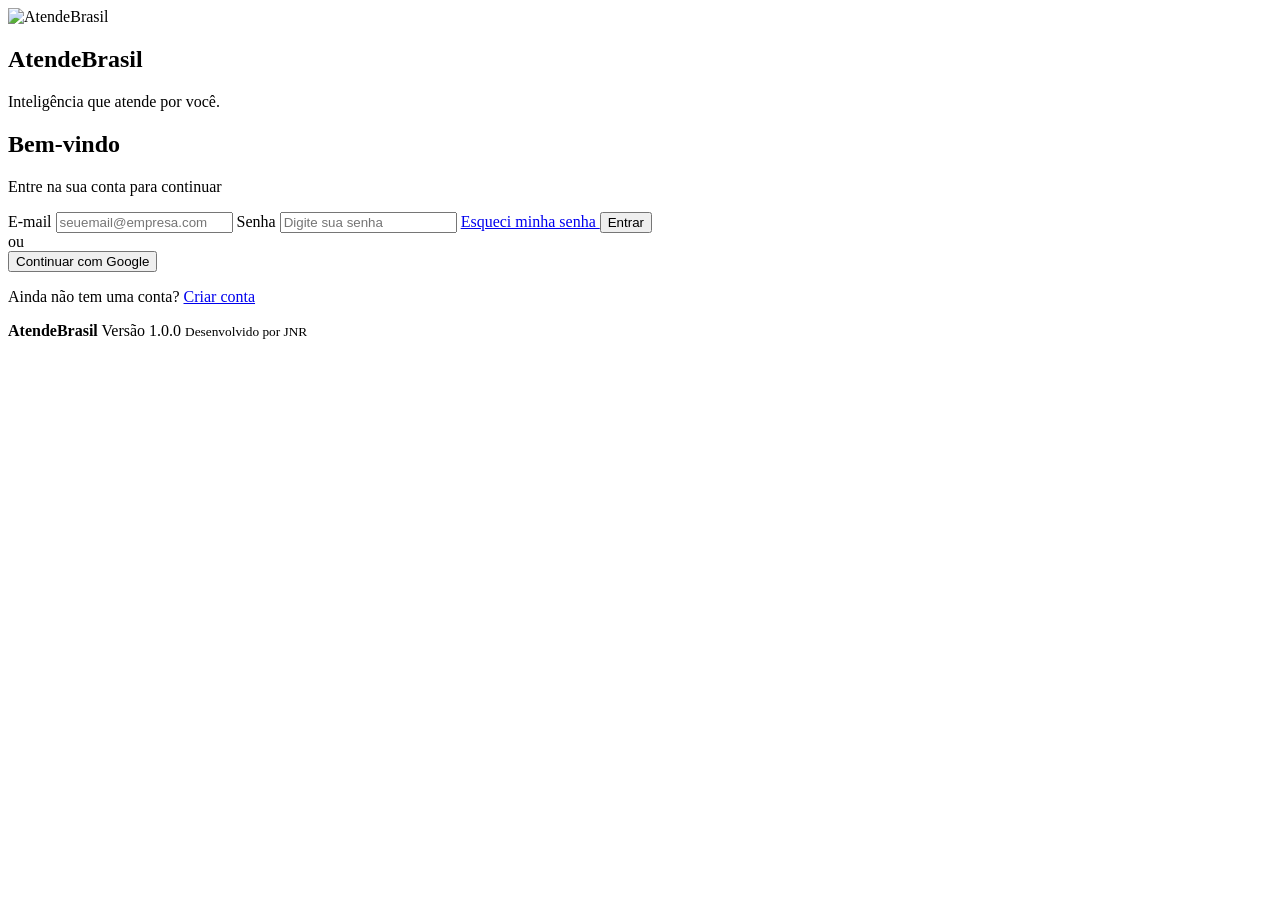
==== index.html @ 40e8ae4c "Create index.html" ====
<!DOCTYPE html>
<html lang="pt-BR">
<head>
  <meta charset="UTF-8">
  <meta name="viewport" content="width=device-width, initial-scale=1.0">
  <meta name="theme-color" content="#080810">

  <title>AtendeBrasil</title>

  <link rel="stylesheet" href="style.css">
</head>

<body>

  <main class="app">

    <section class="logo-area">
      <img src="logo.png" alt="AtendeBrasil" class="logo">

      <h1>Atende<span>Brasil</span></h1>

      <p>
        Inteligência que atende por você.
      </p>
    </section>

    <section class="login">

      <h2>Bem-vindo</h2>

      <p class="subtitle">
        Entre na sua conta para continuar
      </p>

      <form>

        <label for="email">E-mail</label>

        <input
          type="email"
          id="email"
          placeholder="seuemail@empresa.com"
          required
        >

        <label for="senha">Senha</label>

        <input
          type="password"
          id="senha"
          placeholder="Digite sua senha"
          required
        >

        <a href="#" class="forgot">
          Esqueci minha senha
        </a>

        <button type="submit">
          Entrar
        </button>

      </form>

      <div class="divider">
        <span>ou</span>
      </div>

      <button class="google">
        Continuar com Google
      </button>

      <p class="register">
        Ainda não tem uma conta?
        <a href="#">Criar conta</a>
      </p>

    </section>

    <footer>
      <strong>AtendeBrasil</strong>
      <span>Versão 1.0.0</span>
      <small>Desenvolvido por JNR</small>
    </footer>

  </main>

  <script src="script.js"></script>

</body>
</html>
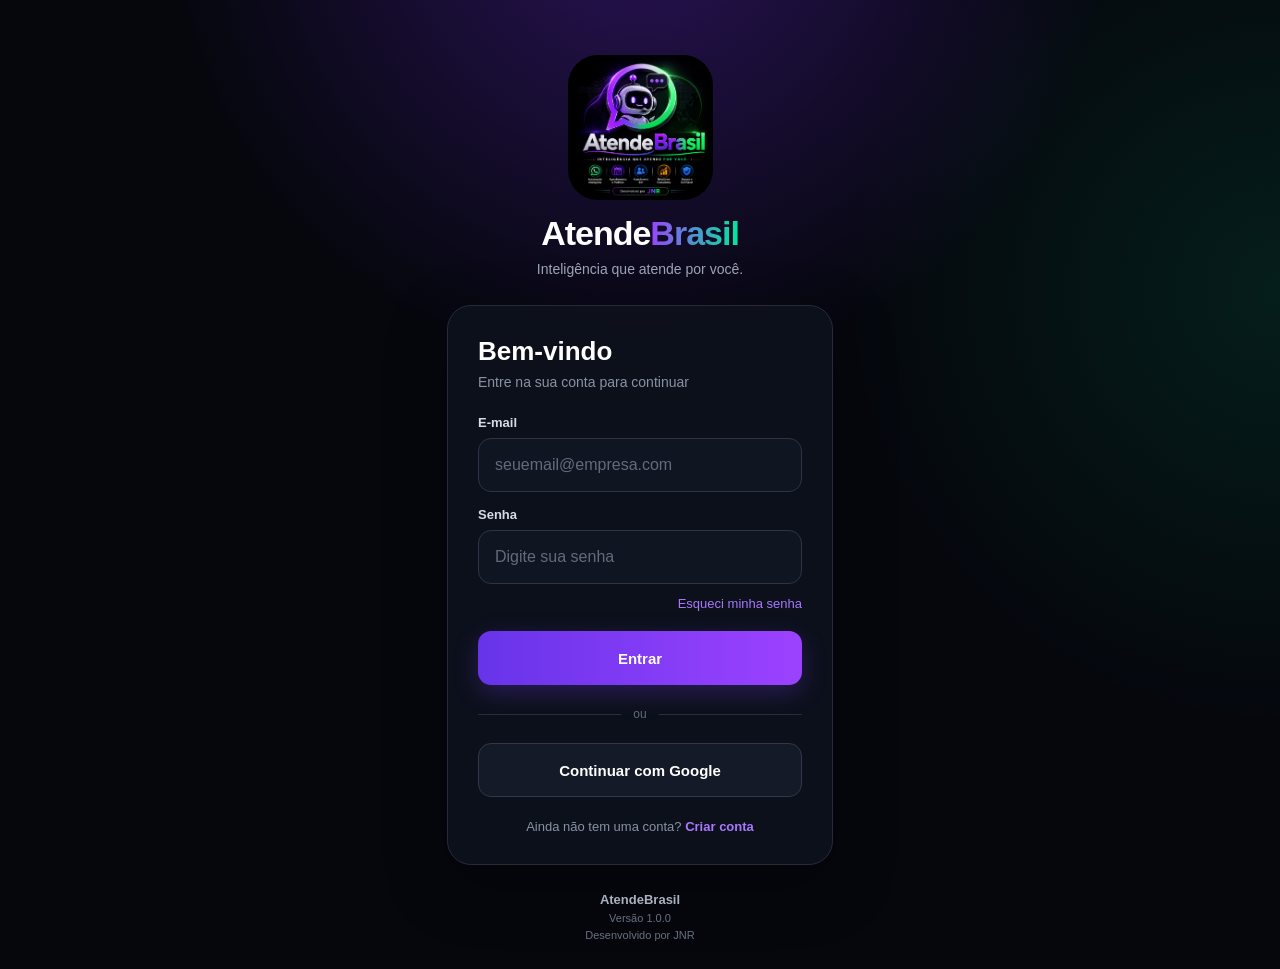
==== commit c6dbbc88: "Update index.html" ====
--- a/index.html
+++ b/index.html
@@ -15,7 +15,7 @@
   <main class="app">
 
     <section class="logo-area">
-      <img src="logo.png" alt="AtendeBrasil" class="logo">
+      <img src="8e677106-9f51-4466-bee8-7f3edd203f42.png" alt="AtendeBrasil" class="logo">
 
       <h1>Atende<span>Brasil</span></h1>
 
--- a/style.css
+++ b/style.css
@@ -0,0 +1,220 @@
+* {
+  box-sizing: border-box;
+  margin: 0;
+  padding: 0;
+}
+
+html {
+  min-height: 100%;
+}
+
+body {
+  min-height: 100vh;
+  font-family: Arial, Helvetica, sans-serif;
+  color: #ffffff;
+  background:
+    radial-gradient(circle at 50% -10%, rgba(125, 45, 255, 0.30), transparent 38%),
+    radial-gradient(circle at 100% 30%, rgba(0, 230, 150, 0.10), transparent 30%),
+    #05070d;
+}
+
+.app {
+  width: 100%;
+  max-width: 430px;
+  min-height: 100vh;
+  margin: 0 auto;
+  padding: 38px 22px 28px;
+}
+
+/* LOGO */
+
+.logo-area {
+  text-align: center;
+  margin-bottom: 28px;
+}
+
+.logo {
+  display: block;
+  width: 145px;
+  height: 145px;
+  object-fit: cover;
+  margin: 0 auto 14px;
+  border-radius: 30px;
+}
+
+.logo-area h1 {
+  font-size: 34px;
+  font-weight: 800;
+  letter-spacing: -1px;
+}
+
+.logo-area h1 span {
+  background: linear-gradient(90deg, #9c42ff, #00e79c);
+  -webkit-background-clip: text;
+  background-clip: text;
+  color: transparent;
+}
+
+.logo-area p {
+  margin-top: 8px;
+  color: #9ca5b5;
+  font-size: 14px;
+}
+
+/* LOGIN */
+
+.login {
+  padding: 26px 22px;
+  background: rgba(13, 17, 28, 0.94);
+  border: 1px solid #252b3b;
+  border-radius: 24px;
+  box-shadow: 0 20px 60px rgba(0, 0, 0, 0.35);
+}
+
+.login h2 {
+  font-size: 26px;
+  font-weight: 750;
+}
+
+.subtitle {
+  margin: 7px 0 25px;
+  color: #8992a3;
+  font-size: 14px;
+}
+
+label {
+  display: block;
+  margin: 15px 0 8px;
+  color: #d7dbe3;
+  font-size: 13px;
+  font-weight: 600;
+}
+
+input {
+  width: 100%;
+  height: 54px;
+  padding: 0 16px;
+  color: #ffffff;
+  background: #101522;
+  border: 1px solid #2c3446;
+  border-radius: 13px;
+  outline: none;
+  font-size: 16px;
+  transition: 0.2s;
+}
+
+input::placeholder {
+  color: #626b7c;
+}
+
+input:focus {
+  border-color: #8d4cff;
+  box-shadow: 0 0 0 3px rgba(141, 76, 255, 0.12);
+}
+
+.forgot {
+  display: block;
+  margin: 12px 0 20px;
+  color: #a777ff;
+  text-align: right;
+  text-decoration: none;
+  font-size: 13px;
+}
+
+/* BOTÕES */
+
+button {
+  width: 100%;
+  min-height: 54px;
+  border: none;
+  border-radius: 13px;
+  font-size: 15px;
+  font-weight: 700;
+  cursor: pointer;
+}
+
+form button {
+  color: #ffffff;
+  background: linear-gradient(90deg, #6734e9, #9c42ff);
+  box-shadow: 0 8px 25px rgba(123, 62, 255, 0.25);
+}
+
+form button:active {
+  transform: scale(0.98);
+}
+
+.divider {
+  display: flex;
+  align-items: center;
+  gap: 12px;
+  margin: 22px 0;
+  color: #626b7a;
+  font-size: 12px;
+}
+
+.divider::before,
+.divider::after {
+  content: "";
+  flex: 1;
+  height: 1px;
+  background: #282e3c;
+}
+
+.google {
+  color: #ffffff;
+  background: #141a27;
+  border: 1px solid #303849;
+}
+
+.google:active {
+  transform: scale(0.98);
+}
+
+.register {
+  margin-top: 22px;
+  color: #8992a3;
+  text-align: center;
+  font-size: 13px;
+}
+
+.register a {
+  color: #a978ff;
+  font-weight: 700;
+  text-decoration: none;
+}
+
+/* RODAPÉ */
+
+footer {
+  display: flex;
+  flex-direction: column;
+  gap: 5px;
+  margin-top: 27px;
+  color: #687182;
+  text-align: center;
+}
+
+footer strong {
+  color: #aab1bf;
+  font-size: 13px;
+}
+
+footer span {
+  font-size: 11px;
+}
+
+footer small {
+  font-size: 11px;
+}
+
+/* COMPUTADOR / TABLET */
+
+@media (min-width: 700px) {
+  .app {
+    padding-top: 55px;
+  }
+
+  .login {
+    padding: 30px;
+  }
+  }
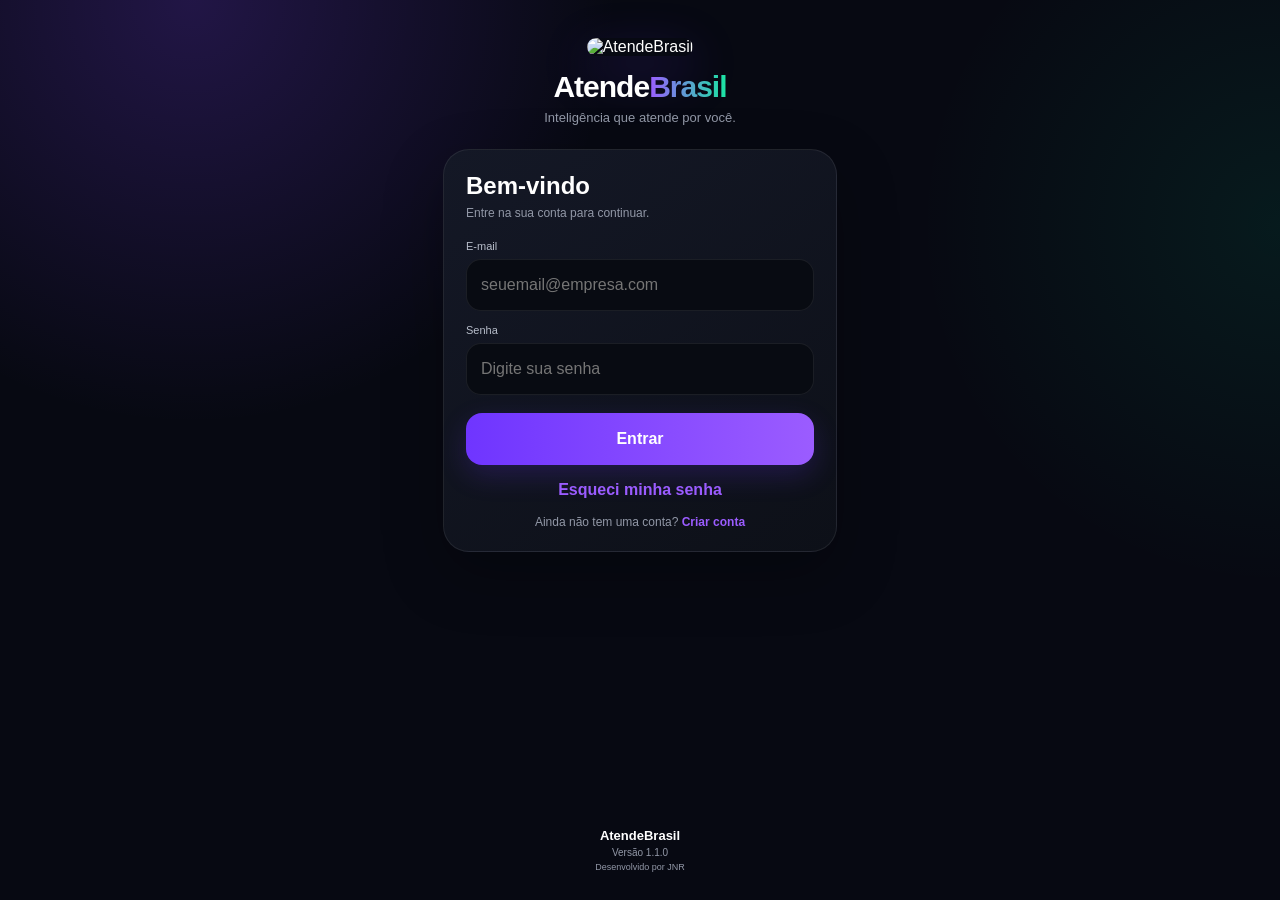
==== commit 8e4ee942: "Add files via upload" ====
--- a/index.html
+++ b/index.html
@@ -3,89 +3,66 @@
 <head>
   <meta charset="UTF-8">
   <meta name="viewport" content="width=device-width, initial-scale=1.0">
-  <meta name="theme-color" content="#080810">
-
+  <meta name="theme-color" content="#070912">
   <title>AtendeBrasil</title>
-
   <link rel="stylesheet" href="style.css">
 </head>
-
-<body>
-
-  <main class="app">
-
-    <section class="logo-area">
-      <img src="8e677106-9f51-4466-bee8-7f3edd203f42.png" alt="AtendeBrasil" class="logo">
-
+<body class="auth-page">
+  <main class="auth-shell">
+    <section class="brand">
+      <img src="https://raw.githubusercontent.com/juniorarlindo329-crypto/AtendeBrasil/refs/heads/main/8e677106-9f51-4466-bee8-7f3edd203f42.png" alt="AtendeBrasil" class="brand-logo">
       <h1>Atende<span>Brasil</span></h1>
-
-      <p>
-        Inteligência que atende por você.
-      </p>
+      <p>Inteligência que atende por você.</p>
     </section>
 
-    <section class="login">
+    <section class="auth-card">
+      <div id="loginBox">
+        <h2>Bem-vindo</h2>
+        <p class="muted">Entre na sua conta para continuar.</p>
 
-      <h2>Bem-vindo</h2>
+        <form id="loginForm">
+          <label for="email">E-mail</label>
+          <input id="email" type="email" autocomplete="email" placeholder="seuemail@empresa.com" required>
 
-      <p class="subtitle">
-        Entre na sua conta para continuar
-      </p>
+          <label for="senha">Senha</label>
+          <input id="senha" type="password" autocomplete="current-password" placeholder="Digite sua senha" required>
 
-      <form>
+          <button class="primary" type="submit">Entrar</button>
+        </form>
 
-        <label for="email">E-mail</label>
-
-        <input
-          type="email"
-          id="email"
-          placeholder="seuemail@empresa.com"
-          required
-        >
-
-        <label for="senha">Senha</label>
-
-        <input
-          type="password"
-          id="senha"
-          placeholder="Digite sua senha"
-          required
-        >
-
-        <a href="#" class="forgot">
-          Esqueci minha senha
-        </a>
-
-        <button type="submit">
-          Entrar
-        </button>
-
-      </form>
-
-      <div class="divider">
-        <span>ou</span>
+        <button class="link-btn" id="forgotBtn" type="button">Esqueci minha senha</button>
+        <p class="register">Ainda não tem uma conta? <button class="inline-link" id="showSignup" type="button">Criar conta</button></p>
       </div>
 
-      <button class="google">
-        Continuar com Google
-      </button>
+      <div id="signupBox" class="hidden">
+        <h2>Criar conta</h2>
+        <p class="muted">Cadastre sua empresa no AtendeBrasil.</p>
 
-      <p class="register">
-        Ainda não tem uma conta?
-        <a href="#">Criar conta</a>
-      </p>
+        <form id="signupForm">
+          <label for="signupEmail">E-mail</label>
+          <input id="signupEmail" type="email" autocomplete="email" required>
 
+          <label for="signupSenha">Senha</label>
+          <input id="signupSenha" type="password" minlength="6" autocomplete="new-password" required>
+
+          <button class="primary" type="submit">Criar conta</button>
+        </form>
+
+        <button class="link-btn" id="showLogin" type="button">Voltar para o login</button>
+      </div>
+
+      <div id="message" class="message hidden"></div>
     </section>
 
     <footer>
       <strong>AtendeBrasil</strong>
-      <span>Versão 1.0.0</span>
+      <span>Versão 1.1.0</span>
       <small>Desenvolvido por JNR</small>
     </footer>
-
   </main>
 
+  <script src="config.js"></script>
+  <script src="session.js"></script>
   <script src="script.js"></script>
-
 </body>
-</html>
+</html>
--- a/style.css
+++ b/style.css
@@ -1,220 +1,7 @@
-* {
-  box-sizing: border-box;
-  margin: 0;
-  padding: 0;
-}
-
-html {
-  min-height: 100%;
-}
-
-body {
-  min-height: 100vh;
-  font-family: Arial, Helvetica, sans-serif;
-  color: #ffffff;
-  background:
-    radial-gradient(circle at 50% -10%, rgba(125, 45, 255, 0.30), transparent 38%),
-    radial-gradient(circle at 100% 30%, rgba(0, 230, 150, 0.10), transparent 30%),
-    #05070d;
-}
-
-.app {
-  width: 100%;
-  max-width: 430px;
-  min-height: 100vh;
-  margin: 0 auto;
-  padding: 38px 22px 28px;
-}
-
-/* LOGO */
-
-.logo-area {
-  text-align: center;
-  margin-bottom: 28px;
-}
-
-.logo {
-  display: block;
-  width: 145px;
-  height: 145px;
-  object-fit: cover;
-  margin: 0 auto 14px;
-  border-radius: 30px;
-}
-
-.logo-area h1 {
-  font-size: 34px;
-  font-weight: 800;
-  letter-spacing: -1px;
-}
-
-.logo-area h1 span {
-  background: linear-gradient(90deg, #9c42ff, #00e79c);
-  -webkit-background-clip: text;
-  background-clip: text;
-  color: transparent;
-}
-
-.logo-area p {
-  margin-top: 8px;
-  color: #9ca5b5;
-  font-size: 14px;
-}
-
-/* LOGIN */
-
-.login {
-  padding: 26px 22px;
-  background: rgba(13, 17, 28, 0.94);
-  border: 1px solid #252b3b;
-  border-radius: 24px;
-  box-shadow: 0 20px 60px rgba(0, 0, 0, 0.35);
-}
-
-.login h2 {
-  font-size: 26px;
-  font-weight: 750;
-}
-
-.subtitle {
-  margin: 7px 0 25px;
-  color: #8992a3;
-  font-size: 14px;
-}
-
-label {
-  display: block;
-  margin: 15px 0 8px;
-  color: #d7dbe3;
-  font-size: 13px;
-  font-weight: 600;
-}
-
-input {
-  width: 100%;
-  height: 54px;
-  padding: 0 16px;
-  color: #ffffff;
-  background: #101522;
-  border: 1px solid #2c3446;
-  border-radius: 13px;
-  outline: none;
-  font-size: 16px;
-  transition: 0.2s;
-}
-
-input::placeholder {
-  color: #626b7c;
-}
-
-input:focus {
-  border-color: #8d4cff;
-  box-shadow: 0 0 0 3px rgba(141, 76, 255, 0.12);
-}
-
-.forgot {
-  display: block;
-  margin: 12px 0 20px;
-  color: #a777ff;
-  text-align: right;
-  text-decoration: none;
-  font-size: 13px;
-}
-
-/* BOTÕES */
-
-button {
-  width: 100%;
-  min-height: 54px;
-  border: none;
-  border-radius: 13px;
-  font-size: 15px;
-  font-weight: 700;
-  cursor: pointer;
-}
-
-form button {
-  color: #ffffff;
-  background: linear-gradient(90deg, #6734e9, #9c42ff);
-  box-shadow: 0 8px 25px rgba(123, 62, 255, 0.25);
-}
-
-form button:active {
-  transform: scale(0.98);
-}
-
-.divider {
-  display: flex;
-  align-items: center;
-  gap: 12px;
-  margin: 22px 0;
-  color: #626b7a;
-  font-size: 12px;
-}
-
-.divider::before,
-.divider::after {
-  content: "";
-  flex: 1;
-  height: 1px;
-  background: #282e3c;
-}
-
-.google {
-  color: #ffffff;
-  background: #141a27;
-  border: 1px solid #303849;
-}
-
-.google:active {
-  transform: scale(0.98);
-}
-
-.register {
-  margin-top: 22px;
-  color: #8992a3;
-  text-align: center;
-  font-size: 13px;
-}
-
-.register a {
-  color: #a978ff;
-  font-weight: 700;
-  text-decoration: none;
-}
-
-/* RODAPÉ */
-
-footer {
-  display: flex;
-  flex-direction: column;
-  gap: 5px;
-  margin-top: 27px;
-  color: #687182;
-  text-align: center;
-}
-
-footer strong {
-  color: #aab1bf;
-  font-size: 13px;
-}
-
-footer span {
-  font-size: 11px;
-}
-
-footer small {
-  font-size: 11px;
-}
-
-/* COMPUTADOR / TABLET */
-
-@media (min-width: 700px) {
-  .app {
-    padding-top: 55px;
-  }
-
-  .login {
-    padding: 30px;
-  }
-  }
+*{box-sizing:border-box;margin:0;padding:0}
+:root{--bg:#070912;--card:#10131d;--card2:#151927;--border:rgba(255,255,255,.08);--text:#fff;--muted:#9298a7;--purple:#9b5cff;--purple2:#6f35ff;--green:#19e6a2;--red:#ff5d77;--blue:#2e9cff}
+html{background:var(--bg)}body{min-height:100vh;font-family:Arial,Helvetica,sans-serif;color:var(--text);background:radial-gradient(circle at 15% 0%,rgba(128,66,255,.22),transparent 30%),radial-gradient(circle at 100% 25%,rgba(0,230,160,.08),transparent 25%),var(--bg)}
+button,input{font:inherit}button{cursor:pointer}.hidden{display:none!important}.muted{color:var(--muted)}
+.auth-page{display:flex;justify-content:center}.auth-shell{width:100%;max-width:430px;min-height:100vh;padding:28px 18px 24px;display:flex;flex-direction:column}.brand{text-align:center;padding:10px 0 24px}.brand-logo{width:108px;height:108px;border-radius:28px;object-fit:cover;box-shadow:0 16px 50px rgba(111,53,255,.28)}.brand h1{font-size:30px;margin-top:14px;letter-spacing:-1px}.brand h1 span{background:linear-gradient(90deg,var(--purple),var(--green));-webkit-background-clip:text;color:transparent}.brand p{color:var(--muted);font-size:13px;margin-top:6px}.auth-card{background:linear-gradient(145deg,#141826,#0d1018);border:1px solid var(--border);border-radius:26px;padding:22px;box-shadow:0 22px 60px rgba(0,0,0,.28)}.auth-card h2{font-size:24px}.auth-card .muted{font-size:12px;margin:6px 0 20px}.auth-card label{display:block;color:#b7bdca;font-size:11px;margin:13px 0 7px}.auth-card input{width:100%;height:52px;border-radius:15px;border:1px solid var(--border);background:#080b12;color:#fff;padding:0 14px;outline:0}.auth-card input:focus{border-color:rgba(155,92,255,.7);box-shadow:0 0 0 3px rgba(155,92,255,.09)}.primary{width:100%;height:52px;border:0;border-radius:16px;color:white;font-weight:bold;margin-top:18px;background:linear-gradient(90deg,var(--purple2),var(--purple));box-shadow:0 10px 28px rgba(111,53,255,.2)}.link-btn,.inline-link{border:0;background:none;color:var(--purple);font-weight:bold}.link-btn{display:block;margin:16px auto 0}.register{text-align:center;color:var(--muted);font-size:12px;margin-top:16px}.message{margin-top:16px;padding:12px;border-radius:13px;font-size:12px;line-height:1.45;background:#171b29;border:1px solid var(--border)}.message.error{color:#ffc4cc;border-color:rgba(255,93,119,.24);background:rgba(255,93,119,.07)}.message.ok{color:#aaf5d9;border-color:rgba(25,230,162,.22);background:rgba(25,230,162,.07)}footer{margin-top:auto;padding:26px 0 4px;text-align:center;color:var(--muted)}footer strong,footer span,footer small{display:block}footer strong{color:#fff;font-size:13px}footer span{font-size:10px;margin-top:4px}footer small{font-size:9px;margin-top:4px}
+.app{width:100%;max-width:430px;margin:auto;min-height:100vh;padding-bottom:100px}.topo{display:flex;justify-content:space-between;align-items:center;padding:22px 18px 13px}.marca h1{font-size:24px}.marca h1 span{background:linear-gradient(90deg,var(--purple),var(--green));-webkit-background-clip:text;color:transparent}.marca p{color:var(--muted);font-size:11px;margin-top:4px}.perfil,.logo-box{width:46px;height:46px;border-radius:15px;overflow:hidden;border:1px solid var(--border);background:#111521}.perfil img,.logo-box img{width:100%;height:100%;object-fit:cover}.conteudo{padding:8px 18px 28px}.saudacao{margin:10px 2px 19px}.saudacao small{color:var(--muted);font-size:11px}.saudacao h2{font-size:27px;margin-top:5px}.saudacao p{color:var(--muted);font-size:12px;line-height:1.5;margin-top:7px}.status-principal{border-radius:24px;padding:20px;margin-bottom:18px;background:linear-gradient(135deg,rgba(128,66,255,.25),rgba(20,23,35,.96));border:1px solid rgba(162,100,255,.22)}.status-topo{display:flex;justify-content:space-between;align-items:center}.status-label{font-size:10px;color:#bbc0cc;letter-spacing:1px}.badge{font-size:11px;color:var(--green);background:rgba(25,230,162,.09);padding:7px 10px;border-radius:20px}.status-principal h3{font-size:21px;margin-top:17px}.status-principal p{color:#a9afba;font-size:12px;margin-top:7px}.resumo{display:grid;grid-template-columns:1fr 1fr;gap:12px;margin-bottom:22px}.mini-card,.resumo-card{background:linear-gradient(145deg,#151927,#0d1018);border:1px solid var(--border);border-radius:19px;padding:16px}.mini-card span,.resumo-card span{color:var(--muted);font-size:10px}.mini-card strong,.resumo-card strong{display:block;font-size:24px;margin-top:7px}.mini-card small,.resumo-card small{display:block;color:var(--green);font-size:10px;margin-top:5px}.titulo-secao{display:flex;justify-content:space-between;align-items:center;margin:7px 2px 12px}.titulo-secao h3{font-size:17px}.titulo-secao span{font-size:11px;color:var(--purple)}.atalhos{display:grid;grid-template-columns:1fr 1fr;gap:12px}.card{min-height:142px;border-radius:20px;padding:16px;background:linear-gradient(145deg,rgba(20,24,36,.98),rgba(12,15,23,.98));border:1px solid var(--border);display:flex;flex-direction:column;justify-content:space-between;text-decoration:none;color:white}.card:active{transform:scale(.98)}.icone{width:44px;height:44px;border-radius:14px;background:rgba(151,81,255,.12);display:flex;align-items:center;justify-content:center;font-size:21px}.card strong{font-size:14px}.card p{color:var(--muted);font-size:10px;line-height:1.4;margin-top:5px}.menu{position:fixed;bottom:0;left:50%;transform:translateX(-50%);width:100%;max-width:430px;display:grid;grid-template-columns:repeat(4,1fr);padding:9px 8px 17px;background:rgba(8,10,16,.97);backdrop-filter:blur(18px);border-top:1px solid rgba(255,255,255,.07);z-index:20}.menu a{color:#777e8c;text-decoration:none;text-align:center;font-size:10px;padding:7px 0}.menu a b{display:block;font-size:19px;margin-bottom:4px}.menu .ativo{color:var(--purple)}
+.page-title{display:flex;align-items:center;gap:12px}.back{width:42px;height:42px;border-radius:14px;border:1px solid var(--border);background:#10131d;color:white;display:flex;align-items:center;justify-content:center;text-decoration:none;font-size:20px}.page-title h1{font-size:21px}.page-title p{color:var(--muted);font-size:10px;margin-top:3px}.cabecalho{margin:12px 0 19px}.cabecalho small{color:var(--muted);font-size:10px;letter-spacing:1px}.cabecalho h2{font-size:27px;margin-top:6px}.cabecalho p{color:var(--muted);font-size:12px;line-height:1.5;margin-top:7px}.acoes{display:flex;gap:10px;margin-bottom:18px}.pesquisa{flex:1;height:50px;border-radius:16px;border:1px solid var(--border);background:#10131d;display:flex;align-items:center;padding:0 14px;gap:8px}.pesquisa input{width:100%;border:0;outline:0;background:transparent;color:white}.novo{width:52px;height:50px;border:0;border-radius:16px;background:linear-gradient(135deg,var(--purple2),var(--purple));color:white;font-size:24px}.titulo-lista{display:flex;justify-content:space-between;align-items:center;margin:4px 2px 11px}.titulo-lista h3{font-size:16px}.titulo-lista span{color:var(--muted);font-size:10px}.lista{display:flex;flex-direction:column;gap:11px}.cliente{background:linear-gradient(145deg,rgba(20,24,36,.98),rgba(12,15,23,.98));border:1px solid var(--border);border-radius:19px;padding:14px;display:flex;align-items:center;gap:12px}.avatar{min-width:46px;width:46px;height:46px;border-radius:15px;background:linear-gradient(135deg,rgba(155,92,255,.25),rgba(25,230,162,.16));display:flex;align-items:center;justify-content:center;font-weight:bold}.cliente-info{flex:1;min-width:0}.cliente-info strong{display:block;font-size:13px;white-space:nowrap;overflow:hidden;text-overflow:ellipsis}.cliente-info p{color:var(--muted);font-size:10px;margin-top:5px}.cliente-info small{display:block;color:#747b89;font-size:9px;margin-top:4px}.whatsapp{width:39px;height:39px;border-radius:13px;border:1px solid rgba(25,230,162,.18);background:rgba(25,230,162,.08);color:var(--green);display:flex;align-items:center;justify-content:center;text-decoration:none}.vazio{padding:36px 18px;text-align:center;background:#10131d;border:1px dashed rgba(255,255,255,.12);border-radius:20px}.vazio div{font-size:31px;margin-bottom:10px}.vazio strong{display:block;font-size:14px}.vazio p{color:var(--muted);font-size:11px;line-height:1.5;margin-top:6px}.modal{position:fixed;inset:0;background:rgba(0,0,0,.72);backdrop-filter:blur(7px);display:none;align-items:flex-end;justify-content:center;z-index:100}.modal.ativo{display:flex}.modal-box{width:100%;max-width:430px;background:#10131d;border-radius:28px 28px 0 0;border:1px solid var(--border);padding:22px 18px 28px}.modal-topo{display:flex;justify-content:space-between;align-items:center;margin-bottom:18px}.fechar{border:0;background:#1a1e2a;color:white;width:38px;height:38px;border-radius:12px}.campo{margin-bottom:13px}.campo label{display:block;color:#a7adba;font-size:10px;margin-bottom:7px}.campo input{width:100%;height:50px;border:1px solid var(--border);background:#080b12;color:white;outline:0;border-radius:15px;padding:0 14px}.salvar{width:100%;height:52px;border:0;border-radius:16px;margin-top:5px;color:white;font-weight:bold;background:linear-gradient(90deg,var(--purple2),var(--purple))}.notice{padding:11px 13px;border-radius:13px;font-size:11px;line-height:1.4;margin-bottom:14px;border:1px solid rgba(255,255,255,.08);background:#111521;color:#cbd0db}
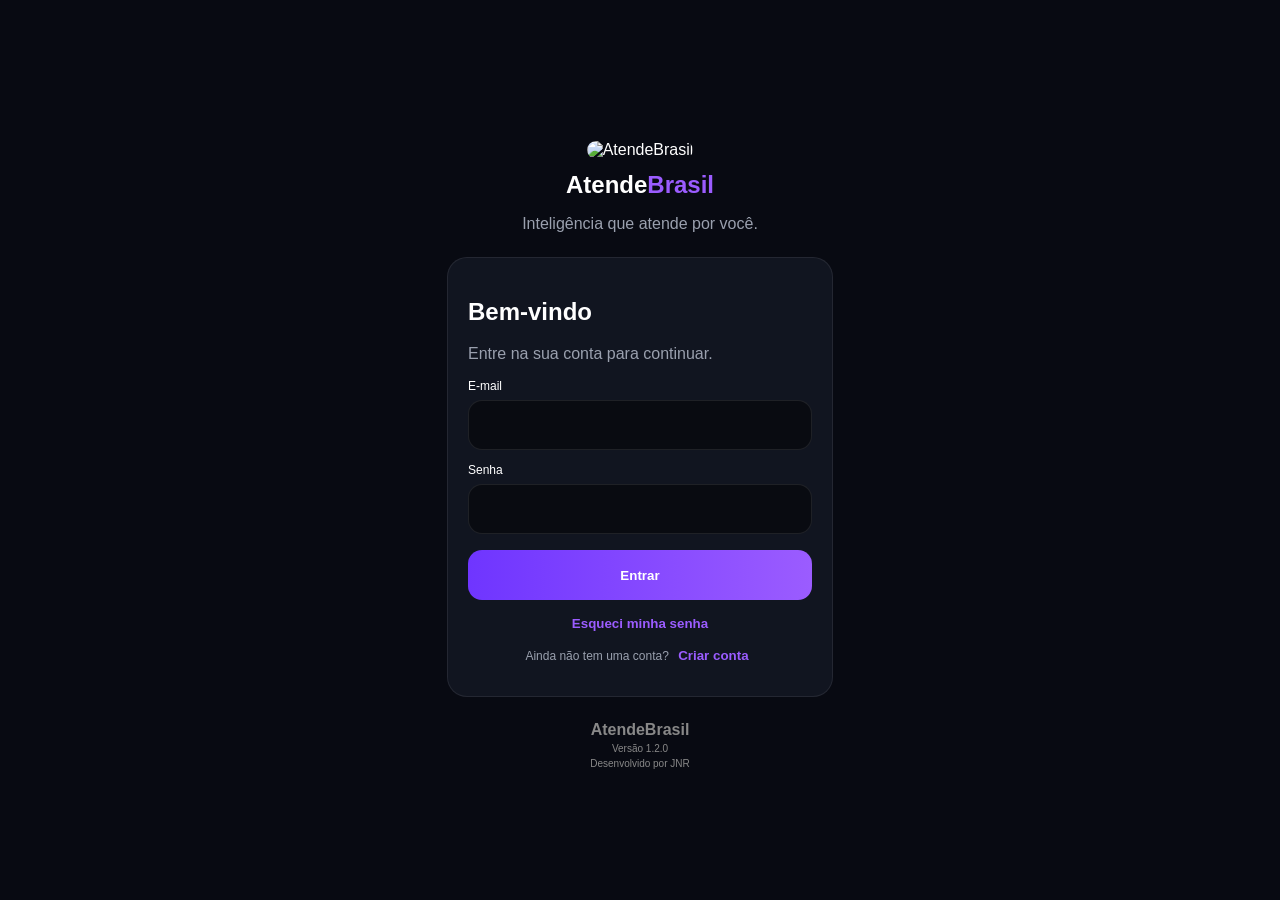
==== commit 424ea2cd: "Add files via upload" ====
--- a/index.html
+++ b/index.html
@@ -1,68 +1,38 @@
 <!DOCTYPE html>
 <html lang="pt-BR">
 <head>
-  <meta charset="UTF-8">
-  <meta name="viewport" content="width=device-width, initial-scale=1.0">
-  <meta name="theme-color" content="#070912">
-  <title>AtendeBrasil</title>
-  <link rel="stylesheet" href="style.css">
+<meta charset="UTF-8"><meta name="viewport" content="width=device-width,initial-scale=1.0">
+<title>AtendeBrasil</title><link rel="stylesheet" href="style.css">
 </head>
 <body class="auth-page">
-  <main class="auth-shell">
-    <section class="brand">
-      <img src="https://raw.githubusercontent.com/juniorarlindo329-crypto/AtendeBrasil/refs/heads/main/8e677106-9f51-4466-bee8-7f3edd203f42.png" alt="AtendeBrasil" class="brand-logo">
-      <h1>Atende<span>Brasil</span></h1>
-      <p>Inteligência que atende por você.</p>
-    </section>
-
-    <section class="auth-card">
-      <div id="loginBox">
-        <h2>Bem-vindo</h2>
-        <p class="muted">Entre na sua conta para continuar.</p>
-
-        <form id="loginForm">
-          <label for="email">E-mail</label>
-          <input id="email" type="email" autocomplete="email" placeholder="seuemail@empresa.com" required>
-
-          <label for="senha">Senha</label>
-          <input id="senha" type="password" autocomplete="current-password" placeholder="Digite sua senha" required>
-
-          <button class="primary" type="submit">Entrar</button>
-        </form>
-
-        <button class="link-btn" id="forgotBtn" type="button">Esqueci minha senha</button>
-        <p class="register">Ainda não tem uma conta? <button class="inline-link" id="showSignup" type="button">Criar conta</button></p>
-      </div>
-
-      <div id="signupBox" class="hidden">
-        <h2>Criar conta</h2>
-        <p class="muted">Cadastre sua empresa no AtendeBrasil.</p>
-
-        <form id="signupForm">
-          <label for="signupEmail">E-mail</label>
-          <input id="signupEmail" type="email" autocomplete="email" required>
-
-          <label for="signupSenha">Senha</label>
-          <input id="signupSenha" type="password" minlength="6" autocomplete="new-password" required>
-
-          <button class="primary" type="submit">Criar conta</button>
-        </form>
-
-        <button class="link-btn" id="showLogin" type="button">Voltar para o login</button>
-      </div>
-
-      <div id="message" class="message hidden"></div>
-    </section>
-
-    <footer>
-      <strong>AtendeBrasil</strong>
-      <span>Versão 1.1.0</span>
-      <small>Desenvolvido por JNR</small>
-    </footer>
-  </main>
-
-  <script src="config.js"></script>
-  <script src="session.js"></script>
-  <script src="script.js"></script>
-</body>
-</html>+<main class="auth-shell">
+<section class="brand">
+<img src="https://raw.githubusercontent.com/juniorarlindo329-crypto/AtendeBrasil/refs/heads/main/8e677106-9f51-4466-bee8-7f3edd203f42.png" class="brand-logo" alt="AtendeBrasil">
+<h1>Atende<span>Brasil</span></h1><p>Inteligência que atende por você.</p>
+</section>
+<section class="auth-card">
+<div id="loginBox">
+<h2>Bem-vindo</h2><p class="muted">Entre na sua conta para continuar.</p>
+<form id="loginForm">
+<label>E-mail</label><input id="email" type="email" required>
+<label>Senha</label><input id="senha" type="password" required>
+<button class="primary" type="submit">Entrar</button>
+</form>
+<button id="forgotBtn" class="link-btn" type="button">Esqueci minha senha</button>
+<p class="register">Ainda não tem uma conta? <button id="showSignup" class="inline-link" type="button">Criar conta</button></p>
+</div>
+<div id="signupBox" class="hidden">
+<h2>Criar conta</h2>
+<form id="signupForm">
+<label>E-mail</label><input id="signupEmail" type="email" required>
+<label>Senha</label><input id="signupSenha" type="password" minlength="6" required>
+<button class="primary" type="submit">Criar conta</button>
+</form>
+<button id="showLogin" class="link-btn" type="button">Voltar para o login</button>
+</div>
+<div id="message" class="message hidden"></div>
+</section>
+<footer><strong>AtendeBrasil</strong><span>Versão 1.2.0</span><small>Desenvolvido por JNR</small></footer>
+</main>
+<script src="config.js"></script><script src="session.js"></script><script src="script.js"></script>
+</body></html>
--- a/style.css
+++ b/style.css
@@ -1,7 +1 @@
-*{box-sizing:border-box;margin:0;padding:0}
-:root{--bg:#070912;--card:#10131d;--card2:#151927;--border:rgba(255,255,255,.08);--text:#fff;--muted:#9298a7;--purple:#9b5cff;--purple2:#6f35ff;--green:#19e6a2;--red:#ff5d77;--blue:#2e9cff}
-html{background:var(--bg)}body{min-height:100vh;font-family:Arial,Helvetica,sans-serif;color:var(--text);background:radial-gradient(circle at 15% 0%,rgba(128,66,255,.22),transparent 30%),radial-gradient(circle at 100% 25%,rgba(0,230,160,.08),transparent 25%),var(--bg)}
-button,input{font:inherit}button{cursor:pointer}.hidden{display:none!important}.muted{color:var(--muted)}
-.auth-page{display:flex;justify-content:center}.auth-shell{width:100%;max-width:430px;min-height:100vh;padding:28px 18px 24px;display:flex;flex-direction:column}.brand{text-align:center;padding:10px 0 24px}.brand-logo{width:108px;height:108px;border-radius:28px;object-fit:cover;box-shadow:0 16px 50px rgba(111,53,255,.28)}.brand h1{font-size:30px;margin-top:14px;letter-spacing:-1px}.brand h1 span{background:linear-gradient(90deg,var(--purple),var(--green));-webkit-background-clip:text;color:transparent}.brand p{color:var(--muted);font-size:13px;margin-top:6px}.auth-card{background:linear-gradient(145deg,#141826,#0d1018);border:1px solid var(--border);border-radius:26px;padding:22px;box-shadow:0 22px 60px rgba(0,0,0,.28)}.auth-card h2{font-size:24px}.auth-card .muted{font-size:12px;margin:6px 0 20px}.auth-card label{display:block;color:#b7bdca;font-size:11px;margin:13px 0 7px}.auth-card input{width:100%;height:52px;border-radius:15px;border:1px solid var(--border);background:#080b12;color:#fff;padding:0 14px;outline:0}.auth-card input:focus{border-color:rgba(155,92,255,.7);box-shadow:0 0 0 3px rgba(155,92,255,.09)}.primary{width:100%;height:52px;border:0;border-radius:16px;color:white;font-weight:bold;margin-top:18px;background:linear-gradient(90deg,var(--purple2),var(--purple));box-shadow:0 10px 28px rgba(111,53,255,.2)}.link-btn,.inline-link{border:0;background:none;color:var(--purple);font-weight:bold}.link-btn{display:block;margin:16px auto 0}.register{text-align:center;color:var(--muted);font-size:12px;margin-top:16px}.message{margin-top:16px;padding:12px;border-radius:13px;font-size:12px;line-height:1.45;background:#171b29;border:1px solid var(--border)}.message.error{color:#ffc4cc;border-color:rgba(255,93,119,.24);background:rgba(255,93,119,.07)}.message.ok{color:#aaf5d9;border-color:rgba(25,230,162,.22);background:rgba(25,230,162,.07)}footer{margin-top:auto;padding:26px 0 4px;text-align:center;color:var(--muted)}footer strong,footer span,footer small{display:block}footer strong{color:#fff;font-size:13px}footer span{font-size:10px;margin-top:4px}footer small{font-size:9px;margin-top:4px}
-.app{width:100%;max-width:430px;margin:auto;min-height:100vh;padding-bottom:100px}.topo{display:flex;justify-content:space-between;align-items:center;padding:22px 18px 13px}.marca h1{font-size:24px}.marca h1 span{background:linear-gradient(90deg,var(--purple),var(--green));-webkit-background-clip:text;color:transparent}.marca p{color:var(--muted);font-size:11px;margin-top:4px}.perfil,.logo-box{width:46px;height:46px;border-radius:15px;overflow:hidden;border:1px solid var(--border);background:#111521}.perfil img,.logo-box img{width:100%;height:100%;object-fit:cover}.conteudo{padding:8px 18px 28px}.saudacao{margin:10px 2px 19px}.saudacao small{color:var(--muted);font-size:11px}.saudacao h2{font-size:27px;margin-top:5px}.saudacao p{color:var(--muted);font-size:12px;line-height:1.5;margin-top:7px}.status-principal{border-radius:24px;padding:20px;margin-bottom:18px;background:linear-gradient(135deg,rgba(128,66,255,.25),rgba(20,23,35,.96));border:1px solid rgba(162,100,255,.22)}.status-topo{display:flex;justify-content:space-between;align-items:center}.status-label{font-size:10px;color:#bbc0cc;letter-spacing:1px}.badge{font-size:11px;color:var(--green);background:rgba(25,230,162,.09);padding:7px 10px;border-radius:20px}.status-principal h3{font-size:21px;margin-top:17px}.status-principal p{color:#a9afba;font-size:12px;margin-top:7px}.resumo{display:grid;grid-template-columns:1fr 1fr;gap:12px;margin-bottom:22px}.mini-card,.resumo-card{background:linear-gradient(145deg,#151927,#0d1018);border:1px solid var(--border);border-radius:19px;padding:16px}.mini-card span,.resumo-card span{color:var(--muted);font-size:10px}.mini-card strong,.resumo-card strong{display:block;font-size:24px;margin-top:7px}.mini-card small,.resumo-card small{display:block;color:var(--green);font-size:10px;margin-top:5px}.titulo-secao{display:flex;justify-content:space-between;align-items:center;margin:7px 2px 12px}.titulo-secao h3{font-size:17px}.titulo-secao span{font-size:11px;color:var(--purple)}.atalhos{display:grid;grid-template-columns:1fr 1fr;gap:12px}.card{min-height:142px;border-radius:20px;padding:16px;background:linear-gradient(145deg,rgba(20,24,36,.98),rgba(12,15,23,.98));border:1px solid var(--border);display:flex;flex-direction:column;justify-content:space-between;text-decoration:none;color:white}.card:active{transform:scale(.98)}.icone{width:44px;height:44px;border-radius:14px;background:rgba(151,81,255,.12);display:flex;align-items:center;justify-content:center;font-size:21px}.card strong{font-size:14px}.card p{color:var(--muted);font-size:10px;line-height:1.4;margin-top:5px}.menu{position:fixed;bottom:0;left:50%;transform:translateX(-50%);width:100%;max-width:430px;display:grid;grid-template-columns:repeat(4,1fr);padding:9px 8px 17px;background:rgba(8,10,16,.97);backdrop-filter:blur(18px);border-top:1px solid rgba(255,255,255,.07);z-index:20}.menu a{color:#777e8c;text-decoration:none;text-align:center;font-size:10px;padding:7px 0}.menu a b{display:block;font-size:19px;margin-bottom:4px}.menu .ativo{color:var(--purple)}
-.page-title{display:flex;align-items:center;gap:12px}.back{width:42px;height:42px;border-radius:14px;border:1px solid var(--border);background:#10131d;color:white;display:flex;align-items:center;justify-content:center;text-decoration:none;font-size:20px}.page-title h1{font-size:21px}.page-title p{color:var(--muted);font-size:10px;margin-top:3px}.cabecalho{margin:12px 0 19px}.cabecalho small{color:var(--muted);font-size:10px;letter-spacing:1px}.cabecalho h2{font-size:27px;margin-top:6px}.cabecalho p{color:var(--muted);font-size:12px;line-height:1.5;margin-top:7px}.acoes{display:flex;gap:10px;margin-bottom:18px}.pesquisa{flex:1;height:50px;border-radius:16px;border:1px solid var(--border);background:#10131d;display:flex;align-items:center;padding:0 14px;gap:8px}.pesquisa input{width:100%;border:0;outline:0;background:transparent;color:white}.novo{width:52px;height:50px;border:0;border-radius:16px;background:linear-gradient(135deg,var(--purple2),var(--purple));color:white;font-size:24px}.titulo-lista{display:flex;justify-content:space-between;align-items:center;margin:4px 2px 11px}.titulo-lista h3{font-size:16px}.titulo-lista span{color:var(--muted);font-size:10px}.lista{display:flex;flex-direction:column;gap:11px}.cliente{background:linear-gradient(145deg,rgba(20,24,36,.98),rgba(12,15,23,.98));border:1px solid var(--border);border-radius:19px;padding:14px;display:flex;align-items:center;gap:12px}.avatar{min-width:46px;width:46px;height:46px;border-radius:15px;background:linear-gradient(135deg,rgba(155,92,255,.25),rgba(25,230,162,.16));display:flex;align-items:center;justify-content:center;font-weight:bold}.cliente-info{flex:1;min-width:0}.cliente-info strong{display:block;font-size:13px;white-space:nowrap;overflow:hidden;text-overflow:ellipsis}.cliente-info p{color:var(--muted);font-size:10px;margin-top:5px}.cliente-info small{display:block;color:#747b89;font-size:9px;margin-top:4px}.whatsapp{width:39px;height:39px;border-radius:13px;border:1px solid rgba(25,230,162,.18);background:rgba(25,230,162,.08);color:var(--green);display:flex;align-items:center;justify-content:center;text-decoration:none}.vazio{padding:36px 18px;text-align:center;background:#10131d;border:1px dashed rgba(255,255,255,.12);border-radius:20px}.vazio div{font-size:31px;margin-bottom:10px}.vazio strong{display:block;font-size:14px}.vazio p{color:var(--muted);font-size:11px;line-height:1.5;margin-top:6px}.modal{position:fixed;inset:0;background:rgba(0,0,0,.72);backdrop-filter:blur(7px);display:none;align-items:flex-end;justify-content:center;z-index:100}.modal.ativo{display:flex}.modal-box{width:100%;max-width:430px;background:#10131d;border-radius:28px 28px 0 0;border:1px solid var(--border);padding:22px 18px 28px}.modal-topo{display:flex;justify-content:space-between;align-items:center;margin-bottom:18px}.fechar{border:0;background:#1a1e2a;color:white;width:38px;height:38px;border-radius:12px}.campo{margin-bottom:13px}.campo label{display:block;color:#a7adba;font-size:10px;margin-bottom:7px}.campo input{width:100%;height:50px;border:1px solid var(--border);background:#080b12;color:white;outline:0;border-radius:15px;padding:0 14px}.salvar{width:100%;height:52px;border:0;border-radius:16px;margin-top:5px;color:white;font-weight:bold;background:linear-gradient(90deg,var(--purple2),var(--purple))}.notice{padding:11px 13px;border-radius:13px;font-size:11px;line-height:1.4;margin-bottom:14px;border:1px solid rgba(255,255,255,.08);background:#111521;color:#cbd0db}
+*{box-sizing:border-box}body{margin:0;background:#080a12;color:#fff;font-family:Arial,Helvetica,sans-serif}.hidden{display:none!important}.auth-page{display:flex;justify-content:center;min-height:100vh}.auth-shell,.app{width:100%;max-width:430px;margin:auto;padding:22px}.brand{text-align:center;margin:10px 0 24px}.brand-logo{width:105px;height:105px;border-radius:25px;object-fit:cover}.brand h1{margin:12px 0 5px}.brand h1 span,.marca h1 span{color:#9b5cff}.brand p,.muted,.saudacao p,.card p,.cliente-info p,.cliente-info small{color:#9aa0ae}.auth-card,.status-principal,.mini-card,.card,.cliente,.resumo-card,.notice{background:#111520;border:1px solid rgba(255,255,255,.08);border-radius:20px}.auth-card{padding:20px}.auth-card label{display:block;font-size:12px;margin:13px 0 7px}.auth-card input,.campo input{width:100%;height:50px;border-radius:14px;border:1px solid rgba(255,255,255,.09);background:#090b11;color:#fff;padding:0 12px}.primary,.salvar,.novo{border:0;background:linear-gradient(90deg,#6f35ff,#9b5cff);color:#fff;font-weight:bold}.primary,.salvar{width:100%;height:50px;border-radius:14px;margin-top:16px}.link-btn,.inline-link{background:none;border:0;color:#9b5cff;font-weight:bold}.link-btn{display:block;margin:15px auto}.register{text-align:center;color:#9aa0ae;font-size:12px}.message{padding:12px;margin-top:14px;border-radius:12px;background:#171b29}.message.error{color:#ffc4cc}.message.ok{color:#aaf5d9}footer{text-align:center;color:#888;margin-top:24px}footer span,footer small{display:block;font-size:10px;margin-top:4px}.topo{display:flex;justify-content:space-between;align-items:center}.perfil img,.logo-box img{width:46px;height:46px;border-radius:14px;object-fit:cover}.saudacao{margin:24px 0}.status-principal{padding:18px}.badge{color:#19e6a2}.resumo{display:grid;grid-template-columns:1fr 1fr;gap:10px;margin:16px 0}.mini-card,.resumo-card{padding:15px}.mini-card strong,.resumo-card strong{display:block;font-size:24px;margin-top:6px}.atalhos{display:grid;grid-template-columns:1fr 1fr;gap:10px}.card{padding:16px;text-decoration:none;color:white;min-height:125px}.icone{font-size:23px}.menu{display:grid;grid-template-columns:repeat(4,1fr);position:fixed;bottom:0;left:50%;transform:translateX(-50%);width:100%;max-width:430px;background:#090b11;border-top:1px solid rgba(255,255,255,.08);padding:10px}.menu a{text-decoration:none;color:#8b91a0;text-align:center;font-size:11px}.menu a b{display:block;font-size:18px}.menu .ativo{color:#9b5cff}.app{padding-bottom:90px}.page-title{display:flex;align-items:center;gap:10px}.back{color:white;text-decoration:none;font-size:30px}.cabecalho{margin:22px 0}.acoes{display:flex;gap:10px}.pesquisa{flex:1;background:#111520;border-radius:14px;padding:12px}.pesquisa input{width:85%;background:transparent;border:0;outline:0;color:white}.novo{width:50px;border-radius:14px;font-size:24px}.titulo-lista{display:flex;justify-content:space-between;margin:20px 0 10px}.lista{display:flex;flex-direction:column;gap:10px}.cliente{padding:13px;display:flex;align-items:center;gap:10px}.avatar{width:45px;height:45px;border-radius:13px;background:#39266b;display:flex;align-items:center;justify-content:center}.cliente-info{flex:1}.whatsapp{text-decoration:none;color:#19e6a2}.vazio{text-align:center;padding:30px;background:#111520;border-radius:18px}.modal{position:fixed;inset:0;background:rgba(0,0,0,.75);display:none;align-items:flex-end;justify-content:center}.modal.ativo{display:flex}.modal-box{width:100%;max-width:430px;background:#111520;padding:20px;border-radius:24px 24px 0 0}.modal-topo{display:flex;justify-content:space-between}.fechar{background:#202533;color:white;border:0;border-radius:10px}.campo{margin-top:12px}.campo label{display:block;font-size:11px;margin-bottom:6px}.notice{padding:12px;margin-bottom:12px}
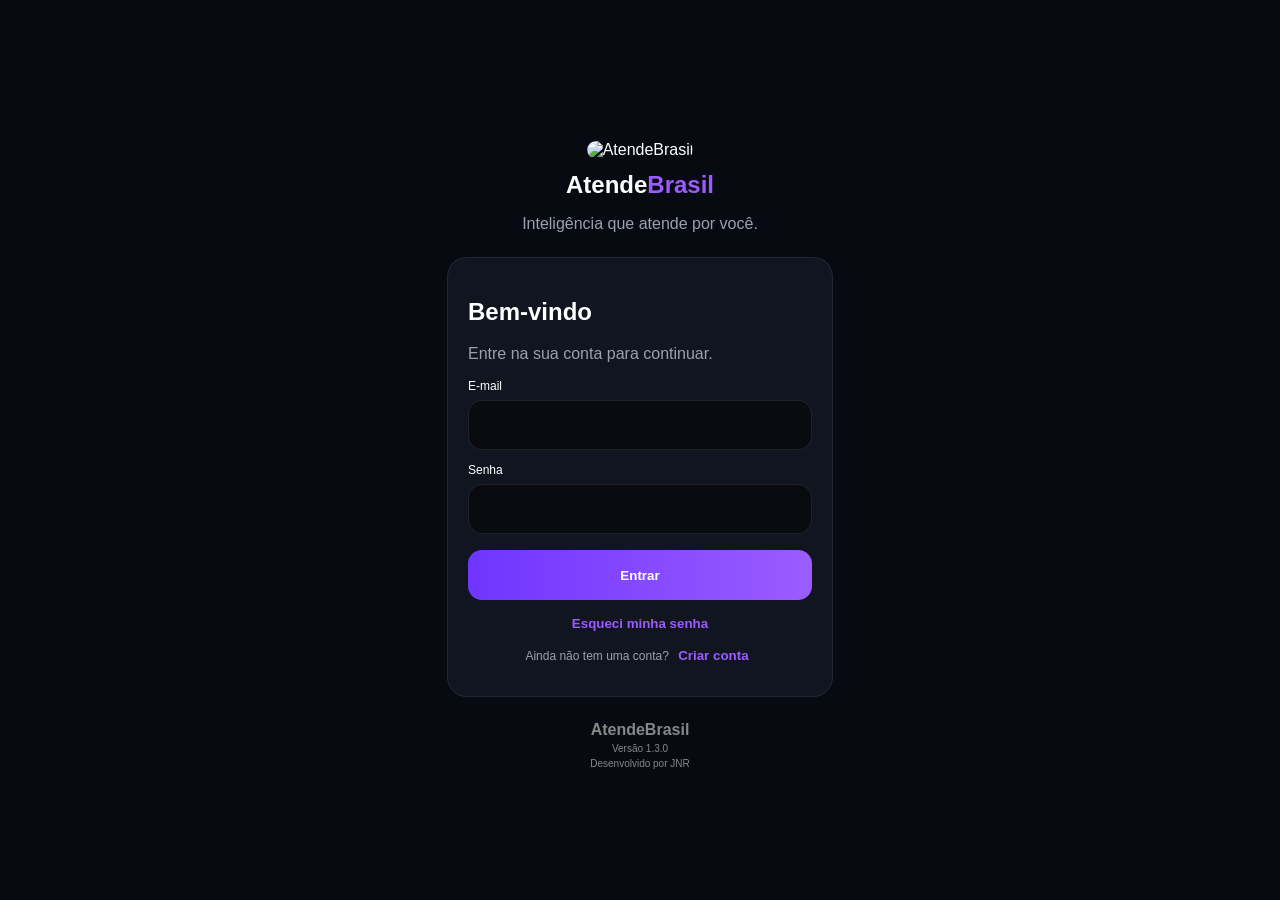
==== commit abfcfadd: "Add files via upload" ====
--- a/index.html
+++ b/index.html
@@ -32,7 +32,7 @@
 </div>
 <div id="message" class="message hidden"></div>
 </section>
-<footer><strong>AtendeBrasil</strong><span>Versão 1.2.0</span><small>Desenvolvido por JNR</small></footer>
+<footer><strong>AtendeBrasil</strong><span>Versão 1.3.0</span><small>Desenvolvido por JNR</small></footer>
 </main>
 <script src="config.js"></script><script src="session.js"></script><script src="script.js"></script>
 </body></html>
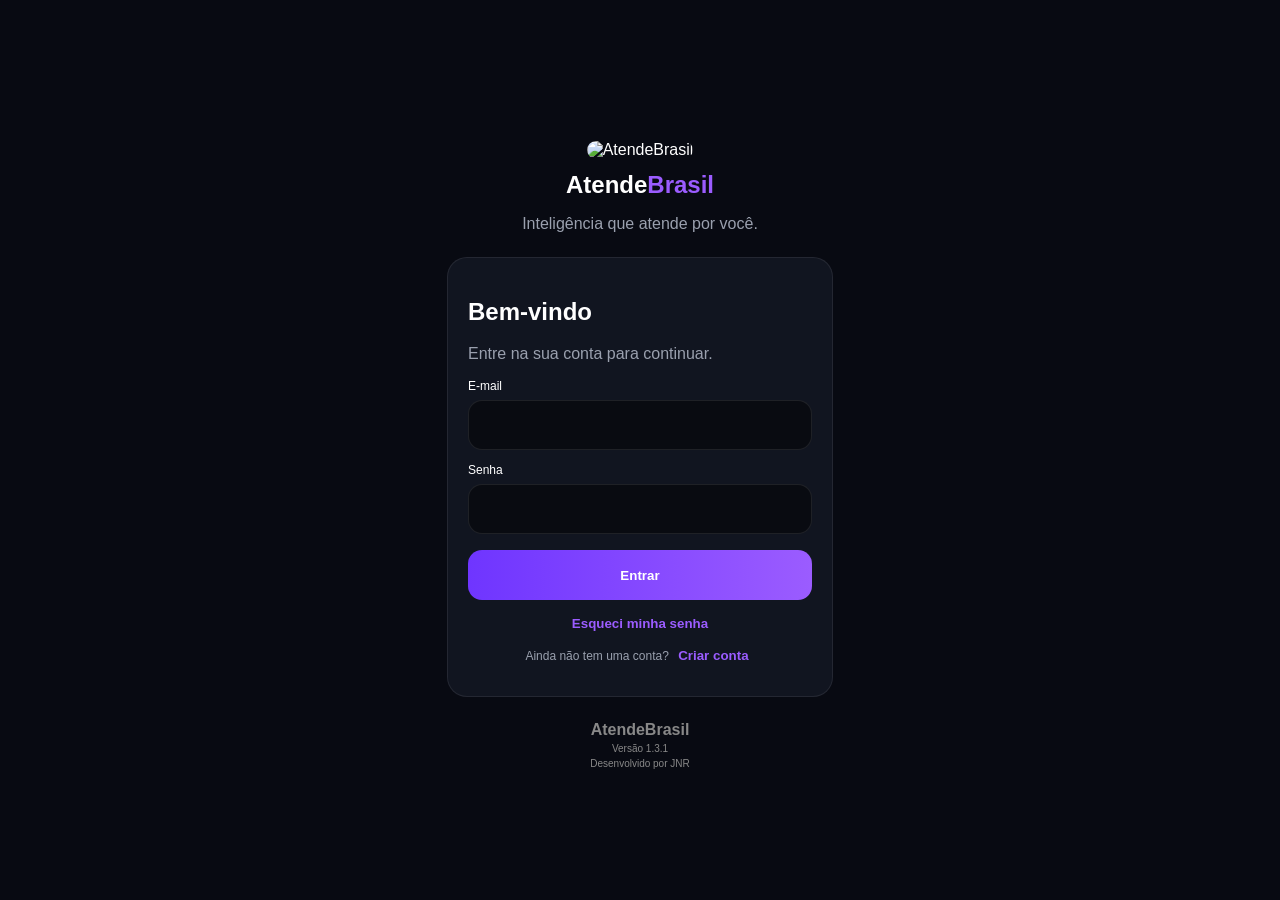
==== commit 35eb6660: "Add files via upload" ====
--- a/index.html
+++ b/index.html
@@ -32,7 +32,7 @@
 </div>
 <div id="message" class="message hidden"></div>
 </section>
-<footer><strong>AtendeBrasil</strong><span>Versão 1.3.0</span><small>Desenvolvido por JNR</small></footer>
+<footer><strong>AtendeBrasil</strong><span>Versão 1.3.1</span><small>Desenvolvido por JNR</small></footer>
 </main>
 <script src="config.js"></script><script src="session.js"></script><script src="script.js"></script>
 </body></html>
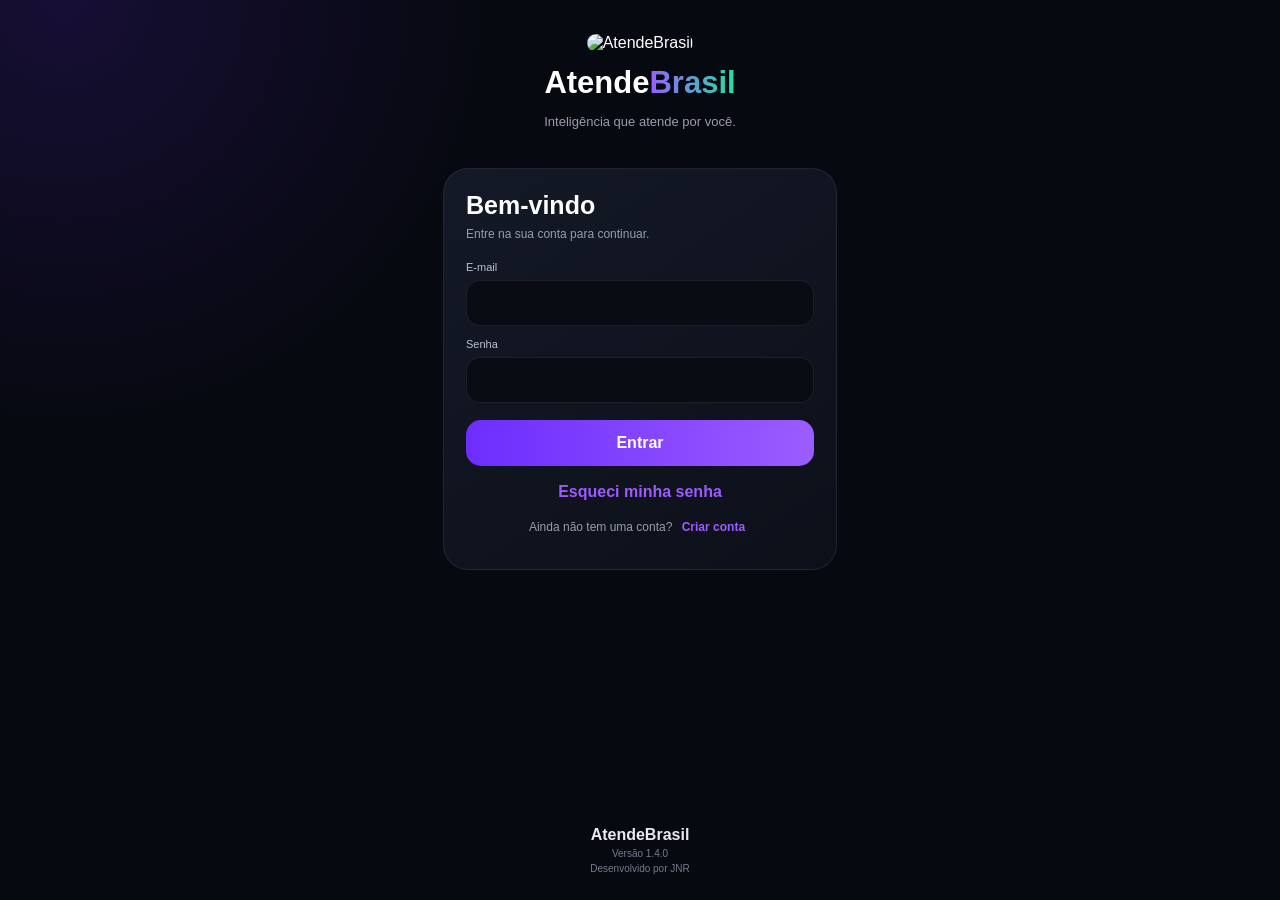
==== commit 72aef030: "Add files via upload" ====
--- a/index.html
+++ b/index.html
@@ -1,38 +1,12 @@
-<!DOCTYPE html>
-<html lang="pt-BR">
-<head>
-<meta charset="UTF-8"><meta name="viewport" content="width=device-width,initial-scale=1.0">
-<title>AtendeBrasil</title><link rel="stylesheet" href="style.css">
-</head>
-<body class="auth-page">
-<main class="auth-shell">
-<section class="brand">
-<img src="https://raw.githubusercontent.com/juniorarlindo329-crypto/AtendeBrasil/refs/heads/main/8e677106-9f51-4466-bee8-7f3edd203f42.png" class="brand-logo" alt="AtendeBrasil">
-<h1>Atende<span>Brasil</span></h1><p>Inteligência que atende por você.</p>
-</section>
+<!DOCTYPE html><html lang="pt-BR"><head><meta charset="UTF-8"><meta name="viewport" content="width=device-width,initial-scale=1.0"><title>AtendeBrasil</title><link rel="stylesheet" href="style.css"></head>
+<body class="auth-page"><main class="auth-shell">
+<section class="brand"><img class="brand-logo" src="https://raw.githubusercontent.com/juniorarlindo329-crypto/AtendeBrasil/refs/heads/main/8e677106-9f51-4466-bee8-7f3edd203f42.png" alt="AtendeBrasil"><h1>Atende<span>Brasil</span></h1><p>Inteligência que atende por você.</p></section>
 <section class="auth-card">
-<div id="loginBox">
-<h2>Bem-vindo</h2><p class="muted">Entre na sua conta para continuar.</p>
-<form id="loginForm">
-<label>E-mail</label><input id="email" type="email" required>
-<label>Senha</label><input id="senha" type="password" required>
-<button class="primary" type="submit">Entrar</button>
-</form>
-<button id="forgotBtn" class="link-btn" type="button">Esqueci minha senha</button>
-<p class="register">Ainda não tem uma conta? <button id="showSignup" class="inline-link" type="button">Criar conta</button></p>
-</div>
-<div id="signupBox" class="hidden">
-<h2>Criar conta</h2>
-<form id="signupForm">
-<label>E-mail</label><input id="signupEmail" type="email" required>
-<label>Senha</label><input id="signupSenha" type="password" minlength="6" required>
-<button class="primary" type="submit">Criar conta</button>
-</form>
-<button id="showLogin" class="link-btn" type="button">Voltar para o login</button>
-</div>
+<div id="loginBox"><h2>Bem-vindo</h2><p class="muted">Entre na sua conta para continuar.</p>
+<form id="loginForm"><label>E-mail</label><input id="email" type="email" required><label>Senha</label><input id="senha" type="password" required><button class="primary">Entrar</button></form>
+<button id="forgotBtn" class="link-btn" type="button">Esqueci minha senha</button><p class="register">Ainda não tem uma conta? <button id="showSignup" class="inline-link">Criar conta</button></p></div>
+<div id="signupBox" class="hidden"><h2>Criar conta</h2><p class="muted">Cadastre sua empresa no AtendeBrasil.</p><form id="signupForm"><label>E-mail</label><input id="signupEmail" type="email" required><label>Senha</label><input id="signupSenha" type="password" minlength="6" required><button class="primary">Criar conta</button></form><button id="showLogin" class="link-btn">Voltar para o login</button></div>
 <div id="message" class="message hidden"></div>
 </section>
-<footer><strong>AtendeBrasil</strong><span>Versão 1.3.1</span><small>Desenvolvido por JNR</small></footer>
-</main>
-<script src="config.js"></script><script src="session.js"></script><script src="script.js"></script>
-</body></html>+<footer><strong>AtendeBrasil</strong><span>Versão 1.4.0</span><small>Desenvolvido por JNR</small></footer>
+</main><script src="config.js"></script><script src="session.js"></script><script src="auth.js"></script></body></html>
--- a/style.css
+++ b/style.css
@@ -1 +1,23 @@
-*{box-sizing:border-box}body{margin:0;background:#080a12;color:#fff;font-family:Arial,Helvetica,sans-serif}.hidden{display:none!important}.auth-page{display:flex;justify-content:center;min-height:100vh}.auth-shell,.app{width:100%;max-width:430px;margin:auto;padding:22px}.brand{text-align:center;margin:10px 0 24px}.brand-logo{width:105px;height:105px;border-radius:25px;object-fit:cover}.brand h1{margin:12px 0 5px}.brand h1 span,.marca h1 span{color:#9b5cff}.brand p,.muted,.saudacao p,.card p,.cliente-info p,.cliente-info small{color:#9aa0ae}.auth-card,.status-principal,.mini-card,.card,.cliente,.resumo-card,.notice{background:#111520;border:1px solid rgba(255,255,255,.08);border-radius:20px}.auth-card{padding:20px}.auth-card label{display:block;font-size:12px;margin:13px 0 7px}.auth-card input,.campo input{width:100%;height:50px;border-radius:14px;border:1px solid rgba(255,255,255,.09);background:#090b11;color:#fff;padding:0 12px}.primary,.salvar,.novo{border:0;background:linear-gradient(90deg,#6f35ff,#9b5cff);color:#fff;font-weight:bold}.primary,.salvar{width:100%;height:50px;border-radius:14px;margin-top:16px}.link-btn,.inline-link{background:none;border:0;color:#9b5cff;font-weight:bold}.link-btn{display:block;margin:15px auto}.register{text-align:center;color:#9aa0ae;font-size:12px}.message{padding:12px;margin-top:14px;border-radius:12px;background:#171b29}.message.error{color:#ffc4cc}.message.ok{color:#aaf5d9}footer{text-align:center;color:#888;margin-top:24px}footer span,footer small{display:block;font-size:10px;margin-top:4px}.topo{display:flex;justify-content:space-between;align-items:center}.perfil img,.logo-box img{width:46px;height:46px;border-radius:14px;object-fit:cover}.saudacao{margin:24px 0}.status-principal{padding:18px}.badge{color:#19e6a2}.resumo{display:grid;grid-template-columns:1fr 1fr;gap:10px;margin:16px 0}.mini-card,.resumo-card{padding:15px}.mini-card strong,.resumo-card strong{display:block;font-size:24px;margin-top:6px}.atalhos{display:grid;grid-template-columns:1fr 1fr;gap:10px}.card{padding:16px;text-decoration:none;color:white;min-height:125px}.icone{font-size:23px}.menu{display:grid;grid-template-columns:repeat(4,1fr);position:fixed;bottom:0;left:50%;transform:translateX(-50%);width:100%;max-width:430px;background:#090b11;border-top:1px solid rgba(255,255,255,.08);padding:10px}.menu a{text-decoration:none;color:#8b91a0;text-align:center;font-size:11px}.menu a b{display:block;font-size:18px}.menu .ativo{color:#9b5cff}.app{padding-bottom:90px}.page-title{display:flex;align-items:center;gap:10px}.back{color:white;text-decoration:none;font-size:30px}.cabecalho{margin:22px 0}.acoes{display:flex;gap:10px}.pesquisa{flex:1;background:#111520;border-radius:14px;padding:12px}.pesquisa input{width:85%;background:transparent;border:0;outline:0;color:white}.novo{width:50px;border-radius:14px;font-size:24px}.titulo-lista{display:flex;justify-content:space-between;margin:20px 0 10px}.lista{display:flex;flex-direction:column;gap:10px}.cliente{padding:13px;display:flex;align-items:center;gap:10px}.avatar{width:45px;height:45px;border-radius:13px;background:#39266b;display:flex;align-items:center;justify-content:center}.cliente-info{flex:1}.whatsapp{text-decoration:none;color:#19e6a2}.vazio{text-align:center;padding:30px;background:#111520;border-radius:18px}.modal{position:fixed;inset:0;background:rgba(0,0,0,.75);display:none;align-items:flex-end;justify-content:center}.modal.ativo{display:flex}.modal-box{width:100%;max-width:430px;background:#111520;padding:20px;border-radius:24px 24px 0 0}.modal-topo{display:flex;justify-content:space-between}.fechar{background:#202533;color:white;border:0;border-radius:10px}.campo{margin-top:12px}.campo label{display:block;font-size:11px;margin-bottom:6px}.notice{padding:12px;margin-bottom:12px}
+*{box-sizing:border-box}
+:root{
+  --bg:#070911;--card:#111522;--card2:#151a28;--line:rgba(255,255,255,.08);
+  --text:#fff;--muted:#969dac;--purple:#9b5cff;--purple2:#6d2dff;--green:#23e2a2;--danger:#ff7c94;
+}
+html{background:var(--bg)}body{margin:0;min-height:100vh;background:radial-gradient(circle at 5% 0%,rgba(111,45,255,.15),transparent 28%),var(--bg);color:var(--text);font-family:Arial,Helvetica,sans-serif}
+a{text-decoration:none;color:inherit}button,input,textarea,select{font:inherit}.hidden{display:none!important}
+.auth-page{display:flex;justify-content:center}.auth-shell,.app{width:100%;max-width:430px;margin:auto}.auth-shell{min-height:100vh;padding:26px 18px;display:flex;flex-direction:column}
+.brand{text-align:center;padding-top:8px}.brand-logo{width:112px;height:112px;border-radius:28px;object-fit:cover}.brand h1,.marca h1{font-size:31px;margin:13px 0 5px}.brand h1 span,.marca h1 span{background:linear-gradient(90deg,var(--purple),var(--green));-webkit-background-clip:text;color:transparent}.brand p,.marca p{color:var(--muted);font-size:13px}
+.auth-card{background:linear-gradient(145deg,#141927,#0d1019);border:1px solid var(--line);border-radius:25px;padding:22px;margin-top:26px}.auth-card h2{font-size:25px;margin:0}.muted{color:var(--muted)}.auth-card .muted{font-size:12px;margin:7px 0 20px}.auth-card label,.field label{display:block;color:#bbc0cc;font-size:11px;margin:12px 0 7px}.auth-card input,.field input,.field textarea,.field select{width:100%;border:1px solid var(--line);background:#090c13;color:#fff;border-radius:14px;padding:13px 14px;outline:0}.field textarea{min-height:110px;resize:vertical}.primary,.secondary,.danger-btn{border:0;border-radius:15px;font-weight:700;color:#fff;padding:14px 16px}.primary{width:100%;margin-top:17px;background:linear-gradient(90deg,var(--purple2),var(--purple))}.secondary{background:#1b2030}.danger-btn{background:rgba(255,124,148,.12);color:#ff9cae}.link-btn,.inline-link{border:0;background:none;color:var(--purple);font-weight:bold}.link-btn{display:block;margin:16px auto 0}.register{text-align:center;color:var(--muted);font-size:12px;margin-top:17px}.message{padding:12px;margin-top:15px;border-radius:12px;background:#1b1f2c}.message.error{color:#ffb1bf}.message.ok{color:#aaf5d9}
+footer{margin-top:auto;text-align:center;color:#747b89;padding-top:28px}footer strong,footer span,footer small{display:block}footer strong{color:#e8eaf0}footer span,footer small{font-size:10px;margin-top:4px}
+.app{min-height:100vh;padding:22px 18px 100px}.topo{display:flex;align-items:center;justify-content:space-between}.marca h1{font-size:25px;margin:0}.marca p{font-size:10px;margin:5px 0 0}.logo-mini{width:48px;height:48px;border-radius:15px;object-fit:cover;border:1px solid var(--line)}.hero{padding:30px 0 20px}.hero small,.eyebrow{color:#bdc2ce;font-size:10px;letter-spacing:.7px}.hero h2{font-size:28px;margin:8px 0}.hero p{font-size:12px;line-height:1.5;color:var(--muted);margin:0}.status{background:linear-gradient(135deg,rgba(111,45,255,.16),#111522);border:1px solid var(--line);border-radius:22px;padding:18px}.status .online{color:var(--green);font-size:12px}.status h3{margin:15px 0 7px}.status p{margin:0;color:#c0c5cf;font-size:12px;line-height:1.4}
+.stats{display:grid;grid-template-columns:1fr 1fr;gap:11px;margin:16px 0 20px}.stat,.panel-card,.settings-card{background:var(--card);border:1px solid var(--line);border-radius:19px;padding:16px}.stat span{font-size:10px;color:#c9cdd5}.stat strong{display:block;font-size:28px;margin:7px 0}.stat small{color:var(--muted)}
+.section-title{display:flex;justify-content:space-between;align-items:center;margin:7px 2px 11px}.section-title h3{font-size:17px;margin:0}.section-title span{color:var(--muted);font-size:10px}.grid{display:grid;grid-template-columns:1fr 1fr;gap:11px}.nav-card{background:linear-gradient(145deg,#141927,#0d1019);border:1px solid var(--line);border-radius:20px;padding:16px;min-height:145px;display:flex;flex-direction:column;justify-content:space-between;transition:.15s}.nav-card:active{transform:scale(.98)}.nav-card .icon{font-size:28px}.nav-card strong{font-size:15px}.nav-card p{font-size:11px;color:var(--muted);line-height:1.4;margin:6px 0 0}
+.menu{position:fixed;left:50%;bottom:0;transform:translateX(-50%);width:100%;max-width:430px;display:grid;grid-template-columns:repeat(5,1fr);background:rgba(7,9,17,.98);border-top:1px solid var(--line);padding:8px 4px 14px;z-index:50}.menu a{text-align:center;color:#7f8695;font-size:9px;padding:5px 0}.menu a b{display:block;font-size:19px;margin-bottom:3px}.menu a.active{color:var(--purple)}
+.page-head{display:flex;align-items:center;gap:12px;margin-bottom:24px}.back{display:flex;align-items:center;justify-content:center;width:42px;height:42px;border-radius:13px;background:var(--card);border:1px solid var(--line);font-size:22px}.page-head h1{font-size:22px;margin:0}.page-head p{font-size:10px;color:var(--muted);margin:4px 0 0}.toolbar{display:flex;gap:9px;margin:14px 0}.search{flex:1;background:var(--card);border:1px solid var(--line);border-radius:14px;padding:0 12px;display:flex;align-items:center}.search input{width:100%;background:transparent;border:0;color:#fff;padding:13px 8px;outline:0}.square-btn{width:49px;border:0;border-radius:14px;background:linear-gradient(135deg,var(--purple2),var(--purple));color:#fff;font-size:23px}
+.list{display:flex;flex-direction:column;gap:10px}.item{background:var(--card);border:1px solid var(--line);border-radius:18px;padding:14px;display:flex;gap:12px;align-items:center}.avatar{width:45px;height:45px;border-radius:14px;display:flex;align-items:center;justify-content:center;background:linear-gradient(135deg,rgba(155,92,255,.3),rgba(35,226,162,.13));font-weight:bold}.item-main{flex:1;min-width:0}.item-main strong{font-size:13px}.item-main p{font-size:10px;color:var(--muted);margin:5px 0 0}.chip{font-size:9px;color:var(--green);background:rgba(35,226,162,.09);padding:6px 8px;border-radius:20px}.empty{text-align:center;padding:32px 15px;border:1px dashed rgba(255,255,255,.12);border-radius:19px;color:var(--muted)}.empty .big{font-size:30px}
+.form-actions{display:flex;gap:8px;margin-top:15px}.form-actions button{flex:1}.settings-card{margin-bottom:12px}.settings-card h3{margin:0 0 6px}.settings-card p{color:var(--muted);font-size:11px;line-height:1.45}.switch-row{display:flex;align-items:center;justify-content:space-between;gap:10px}.switch{position:relative;width:48px;height:27px}.switch input{display:none}.switch span{position:absolute;inset:0;border-radius:30px;background:#333a48}.switch span:after{content:"";position:absolute;width:21px;height:21px;left:3px;top:3px;border-radius:50%;background:#fff;transition:.2s}.switch input:checked+span{background:var(--purple)}.switch input:checked+span:after{transform:translateX(21px)}
+.quick-actions{display:grid;grid-template-columns:1fr 1fr;gap:10px}.quick{border:1px solid var(--line);background:var(--card);color:#fff;border-radius:16px;padding:15px;text-align:left}.quick strong{display:block}.quick small{color:var(--muted);display:block;margin-top:5px}
+.metric{display:flex;justify-content:space-between;align-items:end;padding:15px 0;border-bottom:1px solid var(--line)}.metric:last-child{border-bottom:0}.metric span{font-size:11px;color:var(--muted)}.metric strong{font-size:22px}
+.progress{height:8px;border-radius:8px;background:#202534;overflow:hidden;margin-top:10px}.progress i{display:block;height:100%;border-radius:8px;background:linear-gradient(90deg,var(--purple2),var(--green))}
+.modal{position:fixed;inset:0;background:rgba(0,0,0,.75);display:none;align-items:flex-end;justify-content:center;z-index:100}.modal.show{display:flex}.modal-box{width:100%;max-width:430px;background:#111522;border:1px solid var(--line);border-radius:25px 25px 0 0;padding:20px 18px 28px}.modal-top{display:flex;justify-content:space-between;align-items:center}.close{width:38px;height:38px;border:0;border-radius:12px;background:#1c2130;color:#fff}.toast{position:fixed;left:50%;bottom:92px;transform:translate(-50%,20px);opacity:0;background:#202635;border:1px solid var(--line);padding:11px 14px;border-radius:14px;font-size:11px;z-index:200;transition:.2s;pointer-events:none}.toast.show{opacity:1;transform:translate(-50%,0)}.toast.error{color:#ffb2bf}.toast.ok{color:#b5f6de}
+@media(max-width:360px){.app{padding-left:13px;padding-right:13px}.grid{gap:8px}.nav-card{padding:13px}.hero h2{font-size:24px}}
